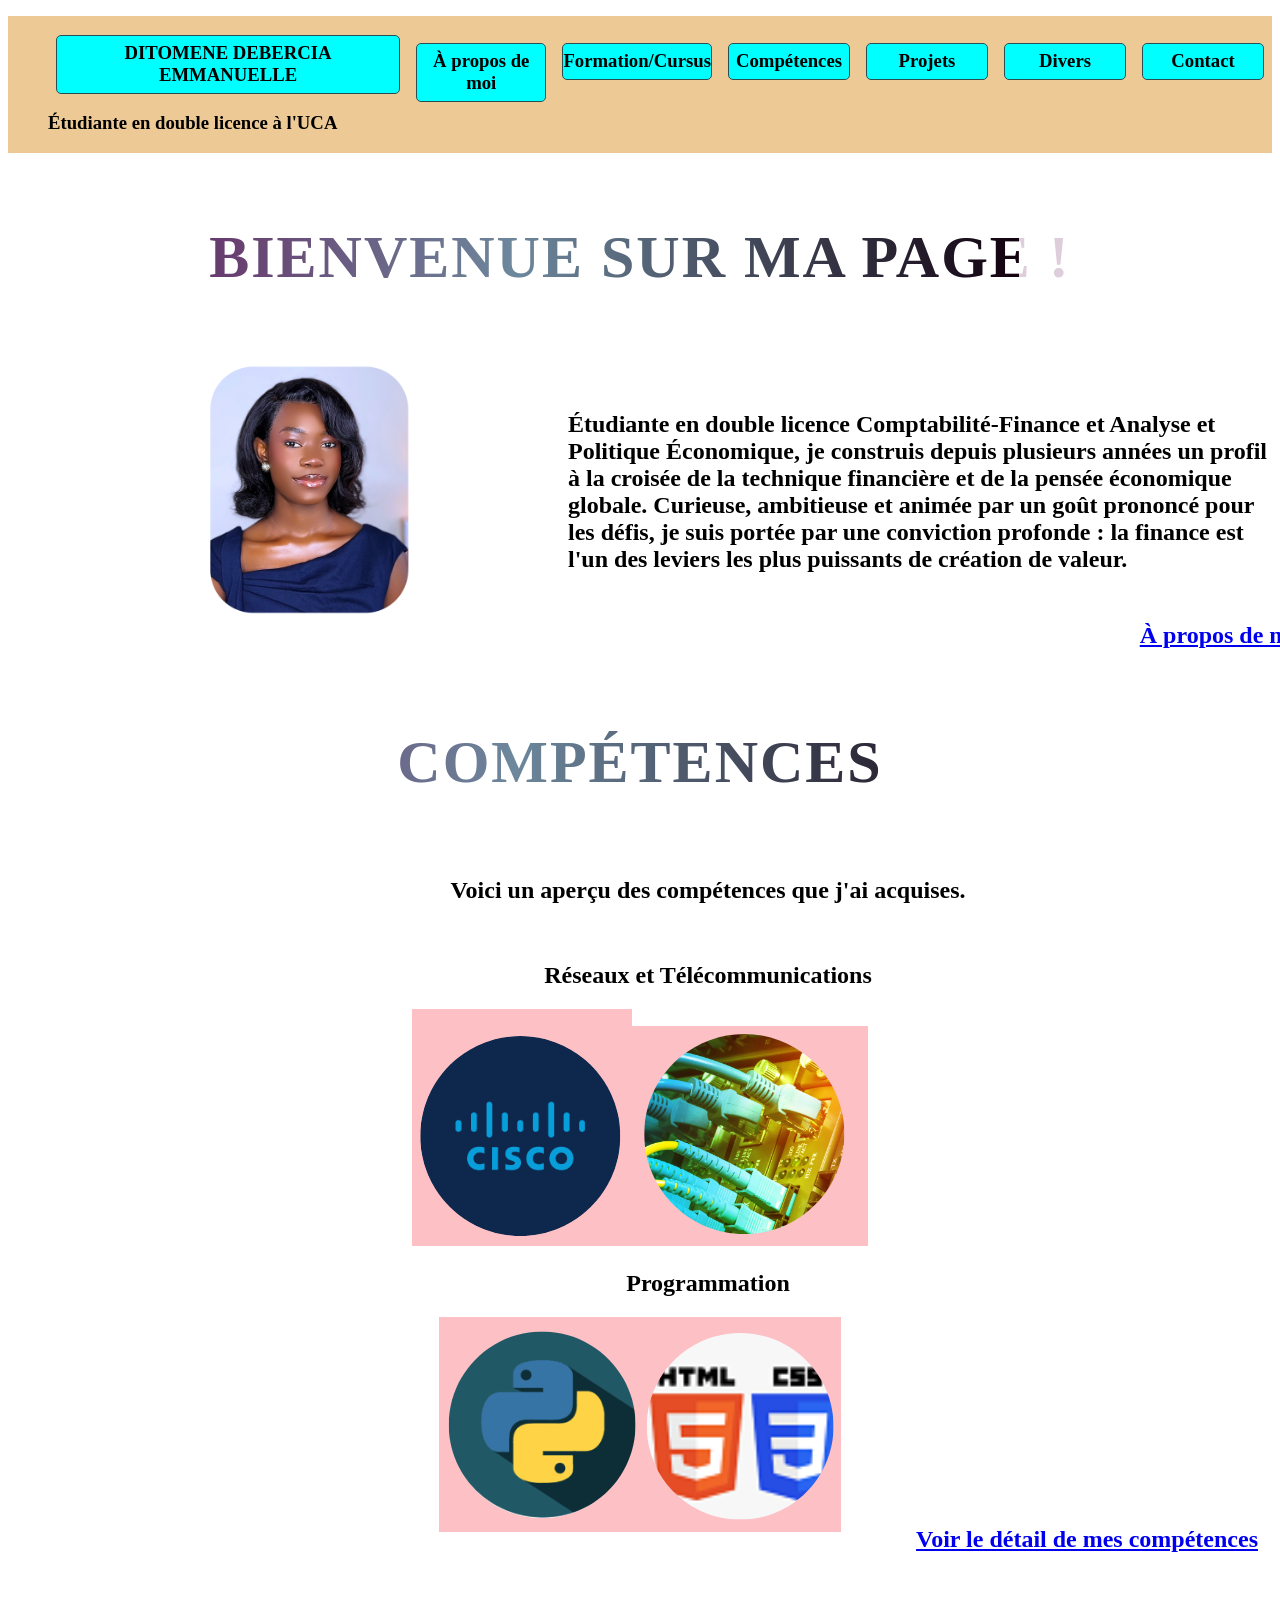
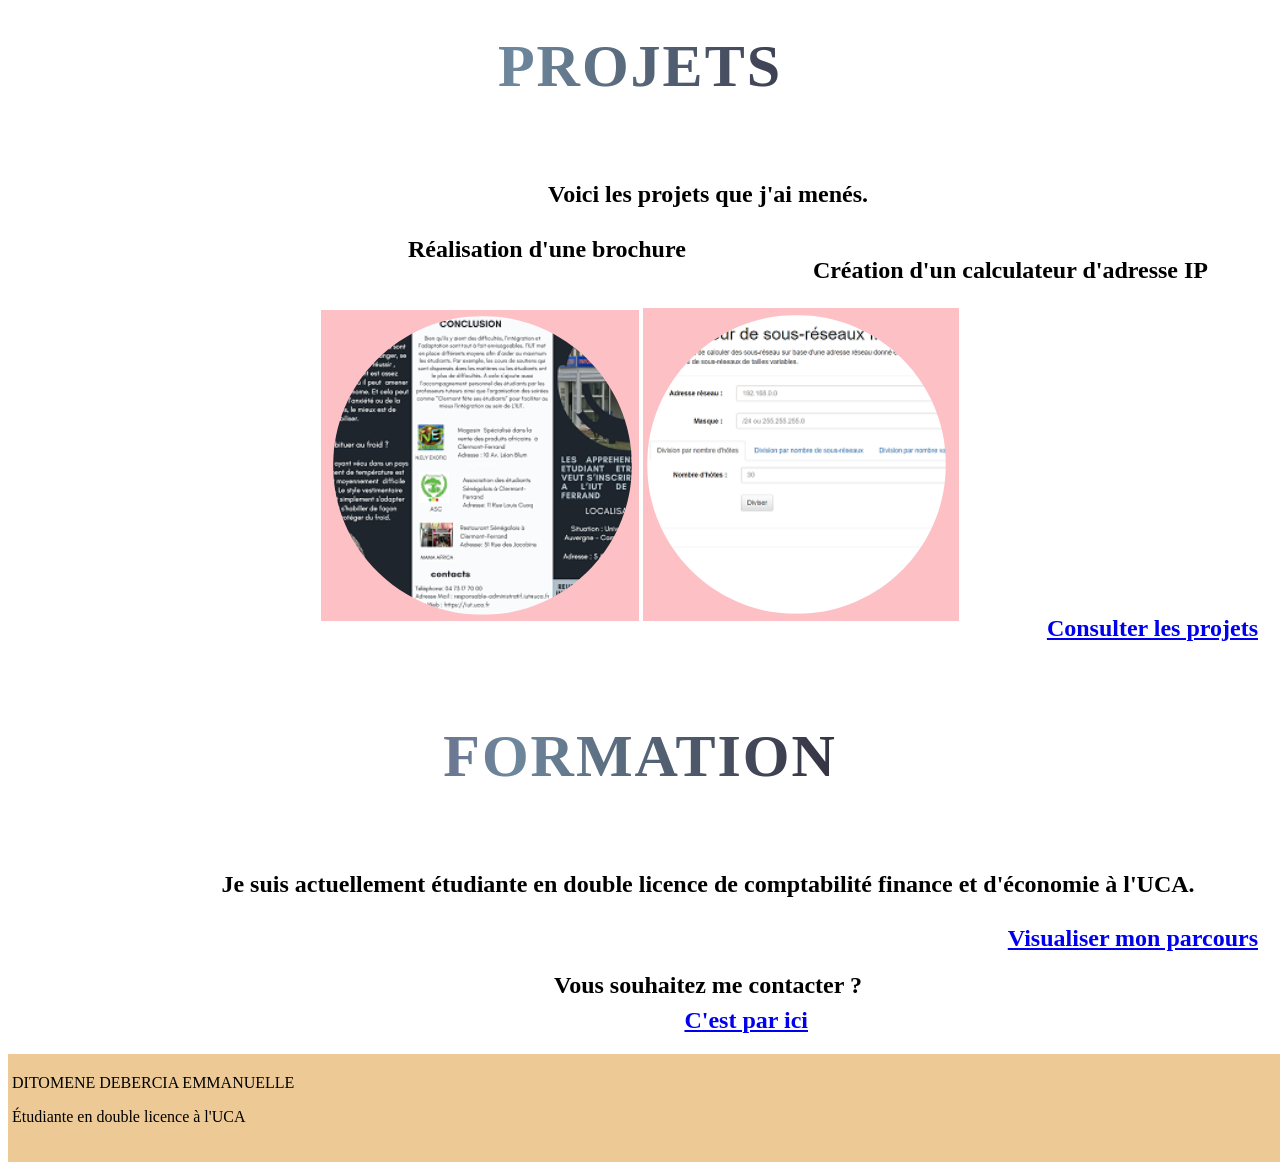
==== index.html @ e5962ed7 "Add files via upload" ====
<!DOCTYPE html>
<html lang=""fr>
    <head>
        <meta charset="utf-8">
        <meta name="author" content="Emmanuelle">
        <title>DITOMENE DEBERCIA EMMANUELLE</title>
        <meta name="Desription" content="Ma page html">
        <link rel="stylesheet" href="Style1.css">
    </head>

    <body>

        <header>
        <ul class="menu">
            <ul><h3><a href="Ma-page.html">DITOMENE DEBERCIA EMMANUELLE</a></h3>
            
            <h3>Étudiante en double licence à l'UCA</h3>
            </ul>
            <h3><a href="A-propos-de-moi.html">À propos de moi</a></h3>
            <h3><a href="Formation-Cursus.html">Formation/Cursus</a></h3>
            <h3><a href="Competences.html">Compétences</a></h3>
            <h3><a href="Projets.html">Projets</a></h3>
            <h3><a href="Divers.html">Divers</a></h3>
            <h3><a href="Contacts.html">Contact</a></h3>
        </ul>
        <h1>Bienvenue sur ma page ! </h1>
        </header>
<main>

    <section class="intro">
        <div class="text">
      <h2>Étudiante en double licence Comptabilité-Finance et Analyse et Politique Économique, je construis depuis plusieurs années un profil à la croisée de la technique financière et de la pensée économique globale. Curieuse, ambitieuse et animée par un goût prononcé pour les défis, je suis portée par une conviction profonde : la finance est l'un des leviers les plus puissants de création de valeur.</h2>
    </div>
    <div class="photo">
      <img src="photo-ind.png" alt="Photo">
    </div>
    </section>
<h2><nav style="text-align:right ;padding-left: 50px ;padding-top: -30px;margin-top: -20px;"><a href="À propos de moi.html">À propos de moi</a></nav></h2>

    <section class="compétences">
        <h1>Compétences</h1>
        <h2>Voici un aperçu des compétences que j'ai acquises.</h2><br>
        <h2>Réseaux et Télécommunications </h2>
        <nav style="text-align: center;"><img src="re.png" alt=""><img src="te.png" alt=""></nav>
        <h2>Programmation</h2>
        <nav style="text-align: center;"><img src="py0.png" alt=""><img src="web0.png" alt=""></nav>
        <h2><nav style="text-align: right;padding-right: 50px ;padding-top: -30px;margin-top: -30px;"><a href="Compétences.html">Voir le détail de mes compétences</a></nav></h2>
    </section>

    <section class="projets">  
        <h1>Projets</h1>
        <h2>Voici les projets que j'ai menés.</h2><br>
        <h2><p style="text-align:left;padding-left: 300px;padding-top: -30px;margin-top: -30px;">Réalisation d'une brochure</p><p style="text-align: right;padding-right: 100px;padding-top: -30px;margin-top: -30px;">Création d'un calculateur d'adresse IP</p></h2>
        <nav style="text-align: center;"><img src="bro.png" alt=""> <img src="pro 1.png" alt=""></nav>
        <h2><nav style="text-align: right;padding-right: 50px ;padding-top: -30px;margin-top: -30px;"><a href="Projets.html">Consulter les projets</a></nav></h2>
    </section>

    <section class="Formation-Cursus">
        <h1>Formation</h1>
        <h2>Je suis actuellement étudiante en double licence de comptabilité finance et d'économie à l'UCA.</h2><br>
        <h2><nav style="text-align: right;padding-right: 50px ;padding-top: -30px;margin-top: -30px;"><a href="Formation-Cursus.html">Visualiser mon parcours</a></nav></h2>
    </section>

    <section class="contact">
    <h2>Vous souhaitez me contacter ?</h2><br>
    <h2><nav style="text-align: right;padding-right: 500px ;padding-top: -50px;margin-top: -50px;"><a href="Contacts.html">C'est par ici</a></nav></h2>
    </section>

</main>

<footer>
    <nav class="bande_horizontale">
    <p>DITOMENE DEBERCIA EMMANUELLE</p>
    <P>Étudiante en double licence à l'UCA </P>
    </nav>
</footer>
    </body>
</html>
---- Style1.css ----
body{
    background-color:white;(78, 24, 57, 0.945)(0, 255, 255, 0.468); 
    font-family: serif;
    }
    .menu {
        display: flex;                
        padding:0;                    
        background-color: hwb(35 59% 7%);  
        justify-content: space-around;
    }
    .menu li {
        list-style-type: none ;      
    }
    .menu a {
        display:block;               
        min-width: 120px;              
        margin: 0.5rem;               
        padding: 0.4rem 0;           
        text-align: center;           
        background-color: aqua;    
        color: rgb(0, 0, 0);                 
        text-decoration: none;        
        border: 1px solid rgb(41, 79, 82);      
        border-radius: 5px;           
        
        transition: all 1s ;        
    }
    .menu a.actif {    
        background-color: rgb(73, 9, 65) ; 
        color: #5ae0d4 ;
        border-color: #1ABC9C ;
    }
    .menu a:hover,
    .menu a:hover.actif{
        background-color: #ed2794;
        color: #ffe843;
        border-color: #ffe843;
    }


    h1 {
        padding: 30px;
        text-align: center;
        position: relative;
        font-family: luxury, serif;
        font-size: 60px;
        text-transform: uppercase;
        letter-spacing: 2px;
        background: linear-gradient(90deg, #65064f, rgb(114, 168, 178), #000);
        background-repeat: no-repeat;
        background-size: 80%;
        animation: animate 1s infinite;
        -webkit-background-clip: text;
        -webkit-text-fill-color: rgba(95, 11, 75, 0.203);
      }
      @keyframes animate {
        0% {
          background-position: -100%;
        }
        103% {
          background-position: 100%;
        }
    }
    h4{
        text-decoration: underline;
        color: rgb(111, 21, 119);
      }
      a:visited {background-color:rgb(161, 238, 238);(78, 24, 57, 0.945)(0, 255, 255, 0.468); /* 1 */
        color: #844;
       }
      a:hover, a:focus, a:active {
        text-decoration: none;
        color: white;
        background: rgb(191, 31, 113);
    }
h2{
    text-align: center;
    margin-left: 100px;
    margin-right: 100px;
    width: 50em
}

footer{
    padding: 4px;
    margin: 0px;
    border: none;
    width: 100%;
    height: 100px;
    background-color:hwb(35 59% 7%); 
}

.intro {
    display: flex;
    flex-direction: row-reverse;  /* inverse l’ordre : photo à gauche, texte à droite */
    align-items: center;
    gap: 20px;
}

/* Section texte à gauche et photo à droite */
.intro {
    display: flex;           /* Flexbox pour mettre texte et photo sur la même ligne */
    align-items: center;     /* Centrer verticalement */
    gap: 10px;               /* Espace entre texte et photo */
}


/* Pour le texte */
.intro .text {
    flex: 1;                 /* Le texte prend l’espace restant */
}
.intro .text h2 {
    margin: 0;
    padding-left: 100px;   /* espace entre texte et photo */
}


/* Pour l’image */
.intro .photo img {
    max-width: 300px;        /* Limite la largeur de l'image */
    height: auto;
    display: block;          /* S'assure qu'elle s'affiche correctement */
    border-radius: 10px;     /* Optionnel : coins arrondis */
    padding-left: 150px;
}

/* Petit écran : photo sous texte */
@media (max-width: 768px) {
    .intro {
        flex-direction: column;
        text-align: center;
    }
    .intro .text {
        margin-bottom: 20px;
    }
}

/* Spécifique à cette section pour éviter les conflits avec ton h2 global */
.intro h2 {
    width: auto;        /* Supprime la largeur fixe du h2 */
    margin: 0;          /* Supprime les marges */
    text-align: left;   /* Texte aligné à gauche */
}
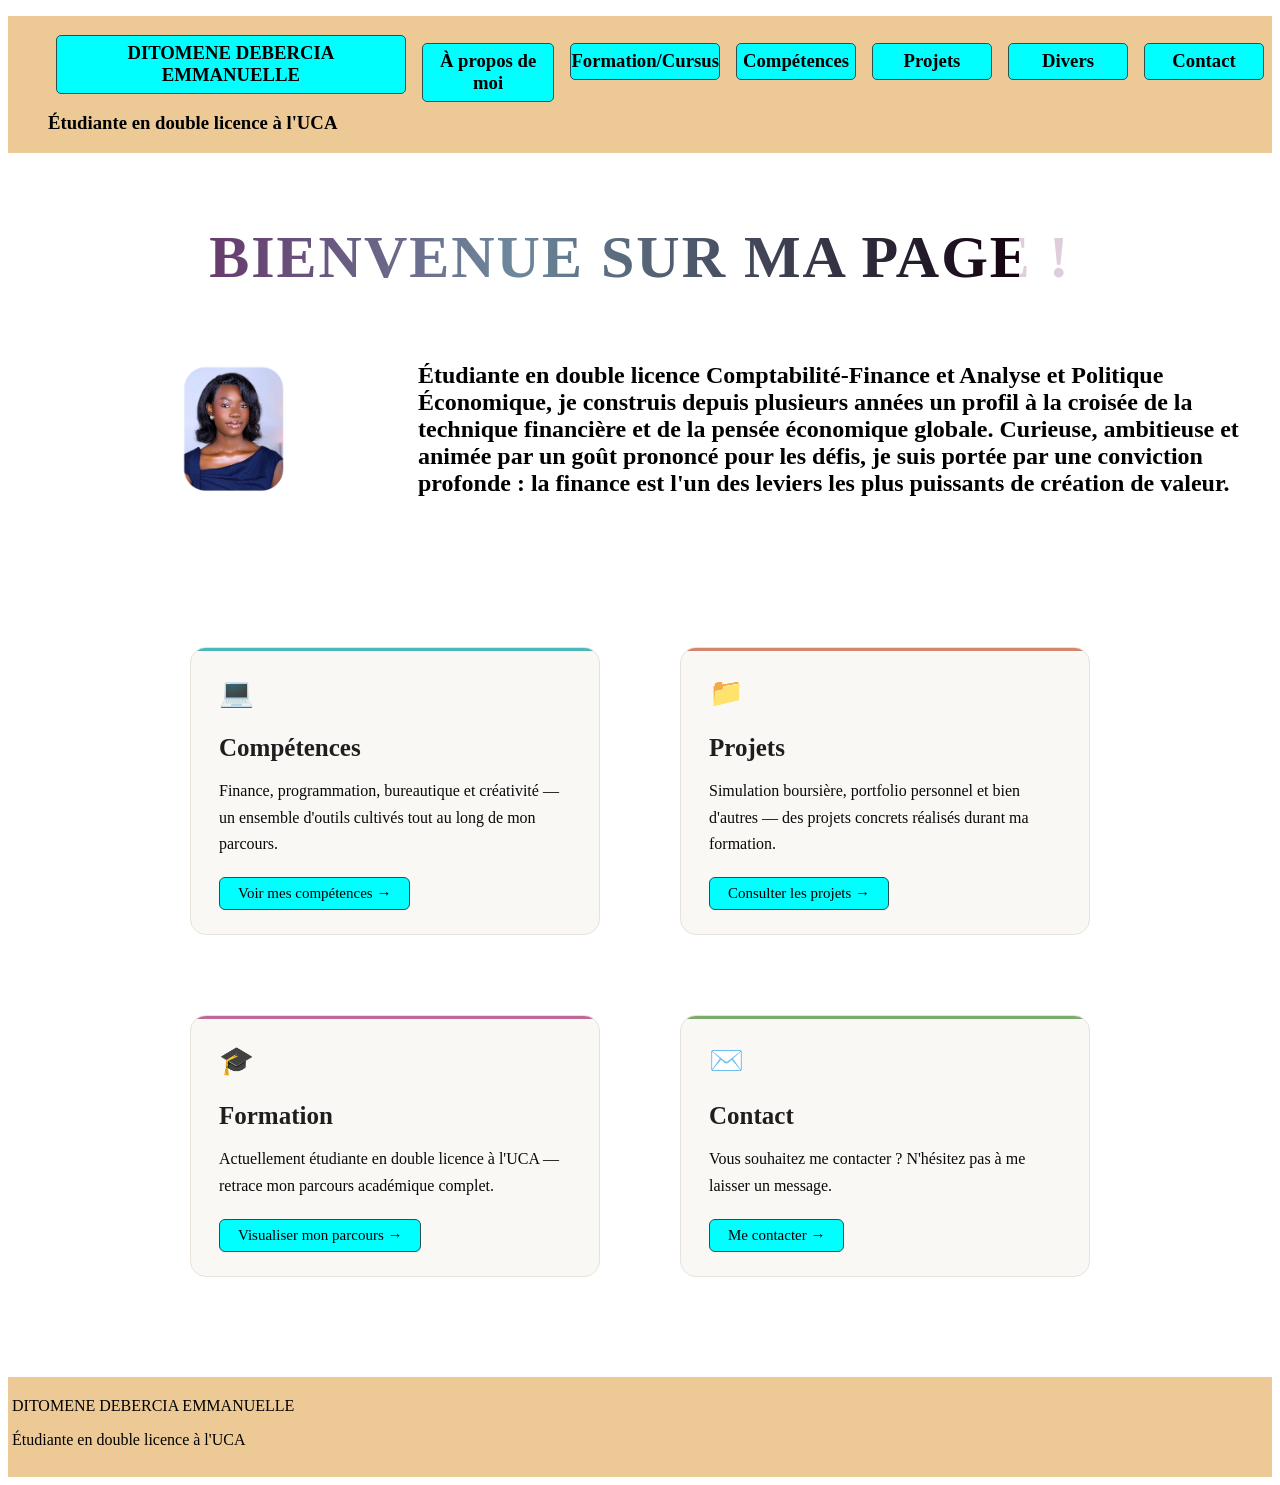
==== commit d36ff0a2: "déplacement fichiers à la racine" ====
--- a/index.html
+++ b/index.html
@@ -27,47 +27,58 @@
         </header>
 <main>
 
-    <section class="intro">
+   <main>
+        
+     <section class="intro">
         <div class="text">
-      <h2>Étudiante en double licence Comptabilité-Finance et Analyse et Politique Économique, je construis depuis plusieurs années un profil à la croisée de la technique financière et de la pensée économique globale. Curieuse, ambitieuse et animée par un goût prononcé pour les défis, je suis portée par une conviction profonde : la finance est l'un des leviers les plus puissants de création de valeur.</h2>
+      <h2>Étudiante en double licence Comptabilité-Finance et Analyse et Politique Économique, je construis depuis plusieurs années un profil à la croisée de la technique financière et de la pensée économique globale. Curieuse, ambitieuse et animée par un goût prononcé pour les défis, je suis portée par une conviction profonde : la finance est l'un des leviers les plus puissants de création de valeur. </h2>
     </div>
     <div class="photo">
       <img src="photo-ind.png" alt="Photo">
     </div>
     </section>
-<h2><nav style="text-align:right ;padding-left: 50px ;padding-top: -30px;margin-top: -20px;"><a href="À propos de moi.html">À propos de moi</a></nav></h2>
+    <section>
 
-    <section class="compétences">
-        <h1>Compétences</h1>
-        <h2>Voici un aperçu des compétences que j'ai acquises.</h2><br>
-        <h2>Réseaux et Télécommunications </h2>
-        <nav style="text-align: center;"><img src="re.png" alt=""><img src="te.png" alt=""></nav>
-        <h2>Programmation</h2>
-        <nav style="text-align: center;"><img src="py0.png" alt=""><img src="web0.png" alt=""></nav>
-        <h2><nav style="text-align: right;padding-right: 50px ;padding-top: -30px;margin-top: -30px;"><a href="Compétences.html">Voir le détail de mes compétences</a></nav></h2>
-    </section>
+  <!-- SECTIONS CARTES -->
+  <div class="sections-wrapper">
+    <div class="sections-grid">
 
-    <section class="projets">  
-        <h1>Projets</h1>
-        <h2>Voici les projets que j'ai menés.</h2><br>
-        <h2><p style="text-align:left;padding-left: 300px;padding-top: -30px;margin-top: -30px;">Réalisation d'une brochure</p><p style="text-align: right;padding-right: 100px;padding-top: -30px;margin-top: -30px;">Création d'un calculateur d'adresse IP</p></h2>
-        <nav style="text-align: center;"><img src="bro.png" alt=""> <img src="pro 1.png" alt=""></nav>
-        <h2><nav style="text-align: right;padding-right: 50px ;padding-top: -30px;margin-top: -30px;"><a href="Projets.html">Consulter les projets</a></nav></h2>
-    </section>
+      <!-- Compétences -->
+      <div class="section-card card-competences">
+        <div class="section-card-icon">💻</div>
+        <p class="section-card-title">Compétences</p>
+        <p class="section-card-desc">Finance, programmation, bureautique et créativité — un ensemble d'outils cultivés tout au long de mon parcours.</p>
+        <a href="Competences.html" class="section-card-link">Voir mes compétences →</a>
+      </div>
 
-    <section class="Formation-Cursus">
-        <h1>Formation</h1>
-        <h2>Je suis actuellement étudiante en double licence de comptabilité finance et d'économie à l'UCA.</h2><br>
-        <h2><nav style="text-align: right;padding-right: 50px ;padding-top: -30px;margin-top: -30px;"><a href="Formation-Cursus.html">Visualiser mon parcours</a></nav></h2>
-    </section>
+      <!-- Projets -->
+      <div class="section-card card-projets">
+        <div class="section-card-icon">📁</div>
+        <p class="section-card-title">Projets</p>
+        <p class="section-card-desc">Simulation boursière, portfolio personnel et bien d'autres — des projets concrets réalisés durant ma formation.</p>
+        <a href="Projets.html" class="section-card-link">Consulter les projets →</a>
+      </div>
 
-    <section class="contact">
-    <h2>Vous souhaitez me contacter ?</h2><br>
-    <h2><nav style="text-align: right;padding-right: 500px ;padding-top: -50px;margin-top: -50px;"><a href="Contacts.html">C'est par ici</a></nav></h2>
-    </section>
+      <!-- Formation -->
+      <div class="section-card card-formation">
+        <div class="section-card-icon">🎓</div>
+        <p class="section-card-title">Formation</p>
+        <p class="section-card-desc">Actuellement étudiante en double licence à l'UCA — retrace mon parcours académique complet.</p>
+        <a href="Formation-Cursus.html" class="section-card-link">Visualiser mon parcours →</a>
+      </div>
+
+      <!-- Contact -->
+      <div class="section-card card-contact">
+        <div class="section-card-icon">✉️</div>
+        <p class="section-card-title">Contact</p>
+        <p class="section-card-desc">Vous souhaitez me contacter ? N'hésitez pas à me laisser un message.</p>
+        <a href="Contacts.html" class="section-card-link">Me contacter →</a>
+      </div>
+
+    </div>
+  </div>
 
 </main>
-
 <footer>
     <nav class="bande_horizontale">
     <p>DITOMENE DEBERCIA EMMANUELLE</p>
@@ -75,4 +86,13 @@
     </nav>
 </footer>
     </body>
-</html>+</html>
+
+
+
+
+
+
+
+
+  
--- a/Style1.css
+++ b/Style1.css
@@ -52,6 +52,7 @@
         animation: animate 1s infinite;
         -webkit-background-clip: text;
         -webkit-text-fill-color: rgba(95, 11, 75, 0.203);
+        
       }
       @keyframes animate {
         0% {
@@ -64,14 +65,7 @@
     h4{
         text-decoration: underline;
         color: rgb(111, 21, 119);
-      }
-      a:visited {background-color:rgb(161, 238, 238);(78, 24, 57, 0.945)(0, 255, 255, 0.468); /* 1 */
-        color: #844;
-       }
-      a:hover, a:focus, a:active {
-        text-decoration: none;
-        color: white;
-        background: rgb(191, 31, 113);
+      
     }
 h2{
     text-align: center;
@@ -79,6 +73,382 @@
     margin-right: 100px;
     width: 50em
 }
+
+.intro {
+    display: flex;
+    flex-direction: row-reverse;  /* inverse l’ordre : photo à gauche, texte à droite */
+    align-items: center;
+    gap: 20px;
+}
+
+/* Section texte à gauche et photo à droite */
+.intro {
+    display: flex;           /* Flexbox pour mettre texte et photo sur la même ligne */
+    align-items: center;     /* Centrer verticalement */
+    gap: 10px;               /* Espace entre texte et photo */
+}
+
+
+/* Pour le texte */
+.intro .text {
+    flex: 1;                 /* Le texte prend l’espace restant */
+}
+.intro .text h2 {
+    margin: 0;
+    padding-left: 100px;   /* espace entre texte et photo */
+}
+
+
+/* Pour l’image */
+.intro .photo img {
+    max-width: 300px;        /* Limite la largeur de l'image */
+    height: auto;
+    display: block;          /* S'assure qu'elle s'affiche correctement */
+    border-radius: 10px;     /* Optionnel : coins arrondis */
+    padding-left: 150px;
+}
+
+/* Petit écran : photo sous texte */
+@media (max-width: 768px) {
+    .intro {
+        flex-direction: column;
+        text-align: center;
+    }
+    .intro .text {
+        margin-bottom: 20px;
+    }
+}
+
+/* Spécifique à cette section pour éviter les conflits avec ton h2 global */
+.intro h2 {
+    width: auto;        /* Supprime la largeur fixe du h2 */
+    margin: 0;          /* Supprime les marges */
+    text-align: left;   /* Texte aligné à gauche */
+}
+
+
+
+
+
+/* ===================== SECTIONS CARTES ===================== */
+    .sections-wrapper {
+      padding: 150px 70px 100px;
+    }
+
+    .sections-grid {
+      display: grid;
+      grid-template-columns: repeat(2, 1fr);
+      gap: 80px;
+      max-width: 900px;
+      margin: 0 auto;
+    }
+
+    .section-card {
+      background: #faf8f5;
+      border: 0.5px solid #e8e2da;
+      border-radius: 16px;
+      padding: 28px 28px 24px;
+      transition: transform 0.3s ease, box-shadow 0.3s ease;
+      position: relative;
+      overflow: hidden;
+    }
+
+    .section-card::before {
+      content: '';
+      position: absolute;
+      top: 0; left: 0; right: 0;
+      height: 3px;
+      background: var(--accent);
+      border-radius: 16px 16px 0 0;
+    }
+
+    .section-card:hover {
+      transform: translateY(-4px);
+      box-shadow: 0 14px 36px rgba(0,0,0,0.07);
+    }
+
+    .section-card-icon {
+      font-size: 28px;
+      margin-bottom: 14px;
+    }
+
+    .section-card-title {
+      font-size: 25px;
+      font-weight: 700;
+      color: #1e1e1e;
+      margin-bottom: 10px;
+      font-family: serif;
+    }
+
+    .section-card-desc {
+      font-size: 16px;
+      color: #090909;
+      line-height: 1.65;
+      margin-bottom: 20px;
+      text-align: left;
+      width: auto;
+      margin-left: 0;
+      margin-right: 0;
+    }
+
+    .section-card-link {
+      display: inline-block;
+      font-size: 15px;
+      padding: 7px 18px;
+      border-radius: 6px;
+      text-decoration: none;
+      font-family: serif;
+      background-color: aqua;
+      color: rgb(0,0,0);
+      border: 1px solid rgb(41, 79, 82);
+      transition: all 0.3s;
+    }
+
+    .section-card-link:hover {
+      background-color: #ed2794 !important;
+      color: #ffe843 !important;
+      border-color: #ffe843 !important;
+    }
+
+    /* Thèmes couleurs cartes */
+    .card-competences { --accent: #4bb8b8; }
+    .card-projets      { --accent: #d4856e; }
+    .card-formation    { --accent: #c06898; }
+    .card-contact      { --accent: #7eaa6e; }
+
+    @media (max-width: 640px) {
+      .sections-wrapper { padding: 20px; }
+      .sections-grid { grid-template-columns: 1fr; }
+    }
+
+  
+
+ 
+
+    /* ===================== SECTION FORMATION ===================== */
+
+    .formation-wrapper {
+      padding: 60px 40px 100px;
+      max-width: 860px;
+      margin: 0 auto;
+    }
+
+    .formation-intro {
+      text-align: center;
+      margin-bottom: 70px;
+    }
+
+    .formation-intro .tag {
+      display: inline-block;
+      font-size: 11px;
+      letter-spacing: 0.2em;
+      text-transform: uppercase;
+      color: #b5a89a;
+      margin-bottom: 12px;
+    }
+
+    .formation-intro p {
+      font-size: 25px;
+      color: #0a0909;
+      max-width: 1000px;
+      margin: 0 auto 30px; 
+      line-height: 1.7;
+    }
+
+    /* Liens CV et Vidéo */
+    .formation-links {
+      display: flex;
+      justify-content: center;
+      gap: 30px;
+      margin-top: 24px;
+      flex-wrap: wrap;
+    }
+
+    .formation-links a {
+      font-size: 15px;
+      padding: 8px 20px;
+      border-radius: 6px;
+      text-decoration: none;
+      font-family: serif;
+      transition: all 0.3s;
+    }
+
+    .btn-cv {
+      background-color: aqua;
+      color: rgb(0,0,0);
+      border: 1px solid rgb(41, 79, 82);
+    }
+
+    .btn-cv:hover {
+      background-color: #ed2794 !important;
+      color: #ffe843 !important;
+      border-color: #ffe843 !important;
+    }
+
+    .btn-video {
+      background-color: rgb(73, 9, 65);
+      color: #5ae0d4;
+      border: 1px solid #1ABC9C;
+    }
+
+    .btn-video:hover {
+      background-color: #ed2794 !important;
+      color: #ffe843 !important;
+      border-color: #ffe843 !important;
+    }
+
+    /* ===================== TIMELINE ===================== */
+
+    .timeline {
+      position: relative;
+      padding: 0;
+    }
+
+    /* Ligne verticale centrale */
+    .timeline::before {
+      content: '';
+      position: absolute;
+      left: 50%;
+      top: 0;
+      bottom: 0;
+      width: 1px;
+      background: linear-gradient(to bottom, #e8d5c4, #c4e8e8, #f0cce0);
+      transform: translateX(-50%);
+    }
+
+    .timeline-item {
+      display: flex;
+      justify-content: flex-end;
+      padding-right: calc(50% + 40px);
+      margin-bottom: 60px;
+      position: relative;
+      opacity: 0;
+      transform: translateX(-30px);
+      transition: opacity 0.6s ease, transform 0.6s ease;
+    }
+
+    .timeline-item:nth-child(even) {
+      justify-content: flex-start;
+      padding-right: 0;
+      padding-left: calc(50% + 40px);
+      transform: translateX(30px);
+    }
+
+    .timeline-item.visible {
+      opacity: 1;
+      transform: translateX(0);
+    }
+
+    /* Point sur la ligne */
+    .timeline-dot {
+      position: absolute;
+      left: 50%;
+      top: 28px;
+      width: 14px;
+      height: 14px;
+      border-radius: 50%;
+      background: var(--dot-color);
+      border: 3px solid white;
+      box-shadow: 0 0 0 2px var(--dot-color);
+      transform: translateX(-50%);
+      z-index: 2;
+    }
+
+    /* Carte formation */
+    .timeline-card {
+      background: #faf8f5;
+      border: 0.5px solid #e8e2da;
+      border-radius: 16px;
+      padding: 26px 28px;
+      max-width: 340px;
+      width: 100%;
+      position: relative;
+      transition: transform 0.3s ease, box-shadow 0.3s ease;
+    }
+
+    .timeline-card:hover {
+      transform: translateY(-4px);
+      box-shadow: 0 14px 36px rgba(0,0,0,0.07);
+    }
+
+    .timeline-card::before {
+      content: '';
+      position: absolute;
+      top: 0; left: 0; right: 0;
+      height: 3px;
+      background: var(--dot-color);
+      border-radius: 16px 16px 0 0;
+    }
+
+    .card-year {
+      display: inline-block;
+      font-size: 14px;
+      letter-spacing: 0.16em;
+      text-transform: uppercase;
+      color: var(--dot-color);
+      background: var(--year-bg);
+      padding: 3px 10px;
+      border-radius: 20px;
+      margin-bottom: 14px;
+      font-weight: 500;
+      border: 0.5px solid var(--year-border);
+    }
+
+    .card-diplome {
+      font-size: 20px;
+      font-weight: 700;
+      color: #1e1e1e;
+      margin-bottom: 6px;
+      font-family: serif;
+    }
+
+    .card-ecole {
+      font-size: 20px;
+      color: var(--dot-color);
+      font-weight: 500;
+      margin-bottom: 12px;
+    }
+
+    .card-desc {
+      font-size: 20px;
+      color: #000000;
+      line-height: 1.65;
+      border-top: 0.5px solid #ede8e0;
+      padding-top: 12px;
+      margin-top: 4px;
+    }
+
+    /* Thèmes couleurs */
+    .item-1 { --dot-color: #d4856e; --year-bg: #fdf2ee; --year-border: #f2d4ca; }
+    .item-2 { --dot-color: #4bb8b8; --year-bg: #eef9f9; --year-border: #c4e8e8; }
+    .item-3 { --dot-color: #c06898; --year-bg: #fdf0f6; --year-border: #f0cce0; }
+
+    /* ===================== RESPONSIVE ===================== */
+    @media (max-width: 640px) {
+      .formation-wrapper { padding: 40px 20px 80px; }
+
+      .timeline::before { left: 20px; }
+
+      .timeline-item,
+      .timeline-item:nth-child(even) {
+        justify-content: flex-start;
+        padding-left: 52px;
+        padding-right: 0;
+        transform: translateX(-20px);
+      }
+
+      .timeline-dot {
+        left: 20px;
+      }
+
+      .timeline-card {
+        max-width: 100%;
+      }
+    }
+
+
+
+
 
 footer{
     padding: 4px;
@@ -89,55 +459,237 @@
     background-color:hwb(35 59% 7%); 
 }
 
-.intro {
-    display: flex;
-    flex-direction: row-reverse;  /* inverse l’ordre : photo à gauche, texte à droite */
-    align-items: center;
-    gap: 20px;
-}
-
-/* Section texte à gauche et photo à droite */
-.intro {
-    display: flex;           /* Flexbox pour mettre texte et photo sur la même ligne */
-    align-items: center;     /* Centrer verticalement */
-    gap: 10px;               /* Espace entre texte et photo */
-}
-
-
-/* Pour le texte */
-.intro .text {
-    flex: 1;                 /* Le texte prend l’espace restant */
-}
-.intro .text h2 {
-    margin: 0;
-    padding-left: 100px;   /* espace entre texte et photo */
-}
-
-
-/* Pour l’image */
-.intro .photo img {
-    max-width: 300px;        /* Limite la largeur de l'image */
-    height: auto;
-    display: block;          /* S'assure qu'elle s'affiche correctement */
-    border-radius: 10px;     /* Optionnel : coins arrondis */
-    padding-left: 150px;
-}
-
-/* Petit écran : photo sous texte */
-@media (max-width: 768px) {
-    .intro {
-        flex-direction: column;
-        text-align: center;
-    }
-    .intro .text {
-        margin-bottom: 20px;
-    }
-}
-
-/* Spécifique à cette section pour éviter les conflits avec ton h2 global */
-.intro h2 {
-    width: auto;        /* Supprime la largeur fixe du h2 */
-    margin: 0;          /* Supprime les marges */
-    text-align: left;   /* Texte aligné à gauche */
-}
-
+
+
+
+
+/* ===== RESET CIBLÉ ===== */
+    *, *::before, *::after { box-sizing: border-box; }
+
+    /* ===== VARIABLES ===== */
+    :root {
+      --bourse:   #c06840;
+      --portfolio:#4bb8b8;
+      --loofah:   #c06898;
+      --ppp:      #7eaa6e;
+      --card-bg:  #faf8f5;
+      --border:   #e8e2da;
+      --text:     #1a1a1a;
+      --muted:    #6b6460;
+    }
+
+    /* ===== HEADER (repris du fichier original) ===== */
+    header h1 {
+      padding: 30px;
+      text-align: center;
+    }
+
+    /* ===== INTRO SECTION ===== */
+    .projets-intro {
+      text-align: center;
+      padding: 60px 40px 10px;
+      max-width: 700px;
+      margin: 0 auto;
+    }
+    .projets-intro .tag {
+      display: inline-block;
+      font-family: 'DM Sans', sans-serif;
+      font-size: 11px;
+      letter-spacing: 0.22em;
+      text-transform: uppercase;
+      color: #b5a89a;
+      margin-bottom: 14px;
+    }
+    .projets-intro p {
+      font-family: 'Cormorant Garamond', sans-serif;
+      font-size: 22px;
+      color: var(--muted);
+      line-height: 1.75;
+      width: auto;
+      margin: 0 auto;
+    }
+
+    /* ===== GRILLE CARTES ===== */
+    .projets-grid-wrapper {
+      padding: 60px 50px 100px;
+    }
+    .projets-grid {
+      display: grid;
+      grid-template-columns: repeat(2, 1fr);
+      gap: 36px;
+      max-width: 960px;
+      margin: 0 auto;
+    }
+
+    /* ===== IMAGE BANNIÈRE ===== */
+    .projet-img {
+      width: calc(100% + 60px);
+      margin: -30px -30px 22px -30px;
+      height: 160px;
+      object-fit: cover;
+      border-radius: 18px 18px 0 0;
+      display: block;
+      filter: brightness(0.92) saturate(1.1);
+      transition: filter 0.4s ease;
+    }
+    .projet-card:hover .projet-img {
+      filter: brightness(1) saturate(1.2);
+    }
+
+    /* ===== CARTE PROJET ===== */
+    .projet-card {
+      background: var(--card-bg);
+      border: 0.5px solid var(--border);
+      border-radius: 18px;
+      padding: 30px 30px 26px;
+      position: relative;
+      overflow: hidden;
+      transition: transform 0.35s ease, box-shadow 0.35s ease;
+      opacity: 0;
+      transform: translateY(24px);
+    }
+    .projet-card.visible {
+      opacity: 1;
+      transform: translateY(0);
+      transition: opacity 0.6s ease, transform 0.6s ease,
+                  box-shadow 0.35s ease;
+    }
+    .projet-card:hover {
+      transform: translateY(-5px);
+      box-shadow: 0 18px 44px rgba(0,0,0,0.08);
+    }
+
+    /* Barre couleur en haut */
+    .projet-card::before {
+      content: '';
+      position: absolute;
+      top: 0; left: 0; right: 0;
+      height: 4px;
+      background: var(--accent);
+      border-radius: 18px 18px 0 0;
+    }
+
+    /* Badge catégorie */
+    .projet-badge {
+      display: inline-block;
+      font-family: 'DM Sans', sans-serif;
+      font-size: 10px;
+      letter-spacing: 0.18em;
+      text-transform: uppercase;
+      color: var(--accent);
+      background: var(--badge-bg);
+      border: 0.5px solid var(--badge-border);
+      padding: 3px 10px;
+      border-radius: 20px;
+      margin-bottom: 16px;
+      font-weight: 500;
+    }
+
+    /* Icône */
+    .projet-icon {
+      font-size: 30px;
+      margin-bottom: 12px;
+      display: block;
+    }
+
+    /* Titre */
+    .projet-title {
+      font-family: 'Cormorant Garamond', serif;
+      font-size: 22px;
+      font-weight: 700;
+      color: var(--text);
+      margin-bottom: 10px;
+      line-height: 1.3;
+    }
+
+    /* Description */
+    .projet-desc {
+      font-family: 'DM Sans', sans-serif;
+      font-size: 14.5px;
+      color: #3a3a3a;
+      line-height: 1.75;
+      margin-bottom: 18px;
+      text-align: left;
+      width: auto;
+      margin-left: 0;
+      margin-right: 0;
+    }
+
+    /* Bullets compétences */
+    .projet-bullets {
+      list-style: none;
+      padding: 0;
+      margin: 0 0 20px;
+      display: flex;
+      flex-direction: column;
+      gap: 6px;
+    }
+    .projet-bullets li {
+      font-family: 'DM Sans', sans-serif;
+      font-size: 13px;
+      color: var(--muted);
+      padding-left: 16px;
+      position: relative;
+      line-height: 1.6;
+    }
+    .projet-bullets li::before {
+      content: '—';
+      position: absolute;
+      left: 0;
+      color: var(--accent);
+      font-size: 11px;
+      top: 2px;
+    }
+
+    /* Résultat / highlight */
+    .projet-highlight {
+      display: inline-block;
+      font-family: 'DM Sans', sans-serif;
+      font-size: 12.5px;
+      font-weight: 500;
+      color: var(--accent);
+      background: var(--badge-bg);
+      border: 0.5px solid var(--badge-border);
+      padding: 5px 12px;
+      border-radius: 6px;
+      margin-bottom: 18px;
+    }
+
+    /* Tags outils */
+    .projet-tags {
+      display: flex;
+      flex-wrap: wrap;
+      gap: 7px;
+      margin-bottom: 20px;
+    }
+    .projet-tag {
+      font-family: 'DM Sans', sans-serif;
+      font-size: 11.5px;
+      color: var(--muted);
+      background: white;
+      border: 0.5px solid var(--border);
+      padding: 3px 10px;
+      border-radius: 4px;
+    }
+
+    /* Séparateur */
+    .projet-sep {
+      border: none;
+      border-top: 0.5px solid var(--border);
+      margin: 0 0 18px;
+    }
+
+    /* ===== THÈMES COULEURS ===== */
+    .card-bourse    { --accent: var(--bourse);   --badge-bg: #fdf2ee; --badge-border: #f2d4ca; }
+    .card-portfolio { --accent: var(--portfolio); --badge-bg: #eef9f9; --badge-border: #c4e8e8; }
+    .card-loofah    { --accent: var(--loofah);   --badge-bg: #fdf0f6; --badge-border: #f0cce0; }
+    .card-ppp       { --accent: var(--ppp);      --badge-bg: #f2f8ee; --badge-border: #d0e8c4; }
+
+    /* ===== RESPONSIVE ===== */
+    @media (max-width: 700px) {
+      .projets-grid { grid-template-columns: 1fr; }
+      .projets-grid-wrapper { padding: 40px 20px 80px; }
+    }
+
+
+  
